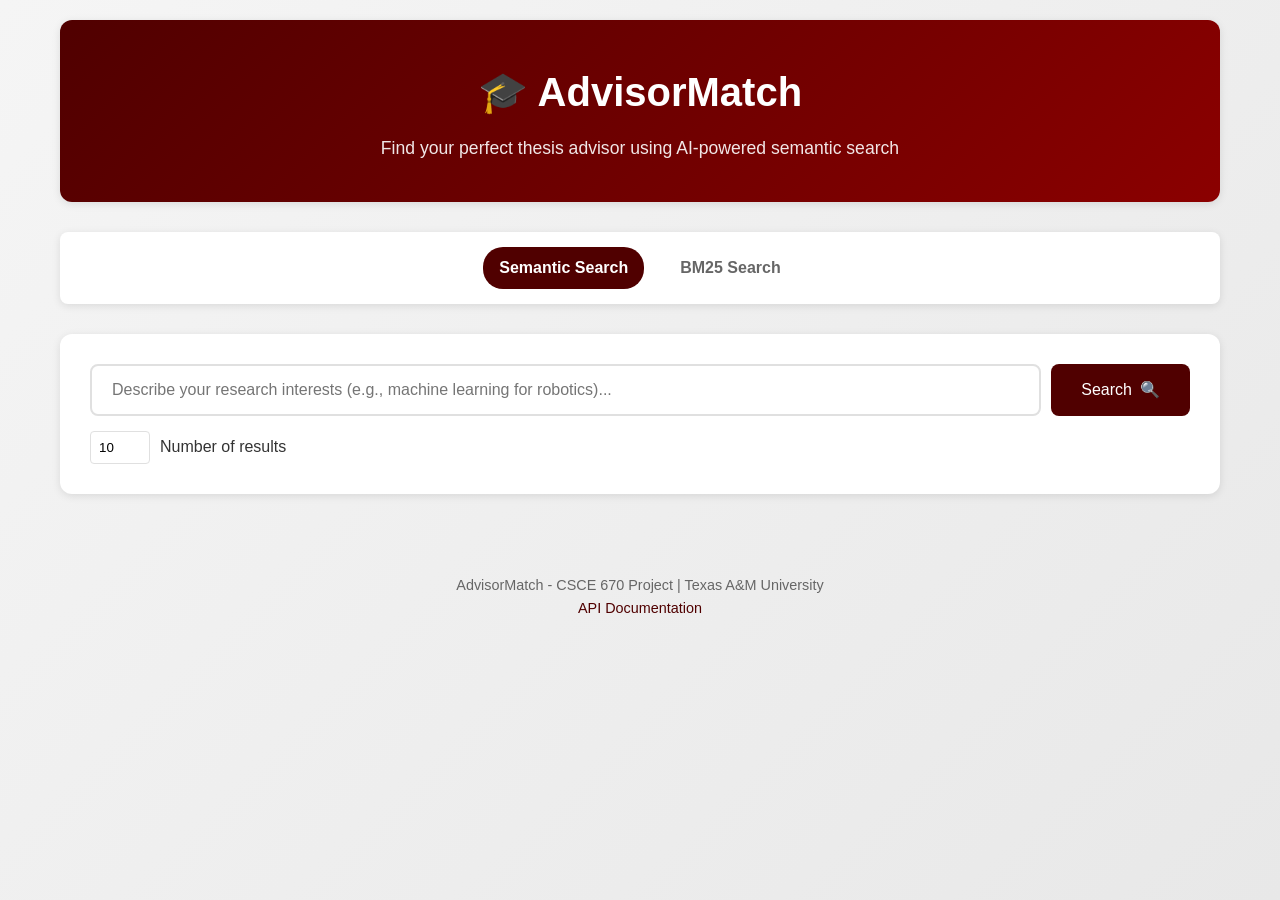
==== frontend/index.html @ f87c74a8 "feat: Implement AdvisorMatch application with professor search API, data models, and frontend compon" ====
<!DOCTYPE html>
<html lang="en">

<head>
    <meta charset="UTF-8">
    <meta name="viewport" content="width=device-width, initial-scale=1.0">
    <title>AdvisorMatch - Find Your Thesis Advisor</title>
    <link rel="stylesheet" href="css/styles.css">
</head>

<body>
    <div class="container">
        <!-- Header -->
        <header class="header">
            <div class="logo-container">
                <div class="logo">
                    <h1>🎓 AdvisorMatch</h1>
                </div>
                <p class="tagline">Find your perfect thesis advisor using AI-powered semantic search</p>
            </div>
        </header>

        <!-- Navigation -->
        <nav class="main-nav">
            <a href="index.html" class="nav-link active">Semantic Search</a>
            <a href="bm25.html" class="nav-link">BM25 Search</a>
        </nav>

        <!-- Search Section -->
        <section class="search-section">
            <div class="search-box">
                <input <input type="text" id="searchInput"
                    placeholder="Describe your research interests (e.g., machine learning for robotics)..."
                    autocomplete="off">
                <button id="searchButton" class="search-btn">
                    <span class="btn-text">Search</span>
                    <span class="btn-icon">🔍</span>
                </button>
            </div>

            <div class="search-options">
                <label>
                    <input type="number" id="topK" value="10" min="1" max="20">
                    <span>Number of results</span>
                </label>
            </div>
        </section>

        <!-- Loading Spinner -->
        <div id="loadingSpinner" class="loading-spinner hidden">
            <div class="spinner"></div>
            <p>Searching for advisors...</p>
        </div>

        <!-- Error Message -->
        <div id="errorMessage" class="error-message hidden"></div>

        <!-- Results Section -->
        <section id="resultsSection" class="results-section hidden">
            <div class="results-header">
                <h2>Search Results</h2>
                <p id="resultsInfo" class="results-info"></p>
            </div>
            <div id="resultsContainer" class="results-container"></div>
        </section>

        <!-- Footer -->
        <footer class="footer">
            <p>AdvisorMatch - CSCE 670 Project | Texas A&M University</p>
            <p class="api-link">
                <a href="http://localhost:8000/docs" target="_blank">API Documentation</a>
            </p>
        </footer>
    </div>

    <script src="js/app.js"></script>
</body>

</html>
---- frontend/css/styles.css ----
/* AdvisorMatch Styles */

* {
    margin: 0;
    padding: 0;
    box-sizing: border-box;
}

:root {
    --primary-color: #500000;
    --secondary-color: #8B0000;
    --accent-color: #FFD700;
    --text-color: #333;
    --bg-color: #f5f5f5;
    --card-bg: #ffffff;
    --border-color: #e0e0e0;
    --shadow: 0 2px 8px rgba(0, 0, 0, 0.1);
    --shadow-hover: 0 4px 16px rgba(0, 0, 0, 0.15);
}

body {
    font-family: 'Segoe UI', Tahoma, Geneva, Verdana, sans-serif;
    background: linear-gradient(135deg, #f5f5f5 0%, #e8e8e8 100%);
    color: var(--text-color);
    line-height: 1.6;
    min-height: 100vh;
}

.container {
    max-width: 1200px;
    margin: 0 auto;
    padding: 20px;
}

/* Header */
.header {
    text-align: center;
    padding: 40px 20px;
    background: linear-gradient(135deg, var(--primary-color) 0%, var(--secondary-color) 100%);
    color: white;
    border-radius: 12px;
    margin-bottom: 30px;
    box-shadow: var(--shadow);
}

.logo-container {
    display: flex;
    flex-direction: column;
    align-items: center;
    gap: 5px;
}

.logo h1 {
    font-size: 2.5rem;
    margin-bottom: 5px;
}

.tagline {
    font-size: 1.1rem;
    opacity: 0.9;
    color: white;
}

/* Navigation Bar */
.main-nav {
    display: flex;
    justify-content: center;
    gap: 20px;
    margin-bottom: 30px;
    background: white;
    padding: 15px;
    border-radius: 8px;
    box-shadow: var(--shadow);
}

.nav-link {
    text-decoration: none;
    color: #666;
    font-weight: 600;
    padding: 8px 16px;
    border-radius: 20px;
    transition: all 0.3s;
}

.nav-link:hover {
    color: var(--primary-color);
    background: #f0f0f0;
}

.nav-link.active {
    color: white;
    background: var(--primary-color);
}

/* Search Section */
.search-section {
    background: var(--card-bg);
    padding: 30px;
    border-radius: 12px;
    box-shadow: var(--shadow);
    margin-bottom: 30px;
}

.search-box {
    display: flex;
    gap: 10px;
    margin-bottom: 15px;
}

#searchInput {
    flex: 1;
    padding: 15px 20px;
    font-size: 1rem;
    border: 2px solid var(--border-color);
    border-radius: 8px;
    transition: border-color 0.3s;
}

#searchInput:focus {
    outline: none;
    border-color: var(--primary-color);
}

.search-btn {
    padding: 15px 30px;
    background: var(--primary-color);
    color: white;
    border: none;
    border-radius: 8px;
    font-size: 1rem;
    cursor: pointer;
    display: flex;
    align-items: center;
    gap: 8px;
    transition: all 0.3s;
}

.search-btn:hover {
    background: var(--secondary-color);
    transform: translateY(-2px);
    box-shadow: var(--shadow-hover);
}

.search-options {
    display: flex;
    gap: 20px;
    align-items: center;
}

.search-options label {
    display: flex;
    align-items: center;
    gap: 10px;
}

.search-options input[type="number"] {
    width: 60px;
    padding: 8px;
    border: 1px solid var(--border-color);
    border-radius: 4px;
}

/* Loading Spinner */
.loading-spinner {
    text-align: center;
    padding: 40px;
}

.spinner {
    width: 50px;
    height: 50px;
    border: 4px solid var(--border-color);
    border-top-color: var(--primary-color);
    border-radius: 50%;
    animation: spin 1s linear infinite;
    margin: 0 auto 20px;
}

@keyframes spin {
    to {
        transform: rotate(360deg);
    }
}

/* Error Message */
.error-message {
    background: #fee;
    color: #c00;
    padding: 20px;
    border-radius: 8px;
    border-left: 4px solid #c00;
    margin-bottom: 20px;
}

/* Results Section */
.results-section {
    margin-top: 30px;
}

.results-header {
    margin-bottom: 20px;
}

.results-header h2 {
    color: var(--primary-color);
    margin-bottom: 10px;
}

.results-info {
    color: #666;
    font-size: 0.95rem;
}

.results-container {
    display: grid;
    gap: 20px;
}

/* Professor Card */
.professor-card {
    background: var(--card-bg);
    border-radius: 12px;
    padding: 25px;
    box-shadow: var(--shadow);
    transition: all 0.3s;
    border-left: 4px solid var(--primary-color);
}

.professor-card:hover {
    transform: translateY(-4px);
    box-shadow: var(--shadow-hover);
}

.professor-header {
    display: flex;
    justify-content: space-between;
    align-items: start;
    margin-bottom: 15px;
}

.professor-info h3 {
    color: var(--primary-color);
    font-size: 1.4rem;
    margin-bottom: 5px;
}

.professor-header-content {
    display: flex;
    gap: 20px;
    align-items: center;
    flex: 1;
}

.professor-image {
    width: 120px;
    height: 120px;
    border-radius: 50%;
    object-fit: cover;
    border: 3px solid var(--border-color);
    box-shadow: 0 4px 8px rgba(0, 0, 0, 0.1);
}

.professor-meta {
    color: #666;
    font-size: 1rem;
}

/* Semi-Circle Gauge */
.gauge-container {
    position: relative;
    width: 120px;
    height: 60px;
    margin-left: 20px;
}

.gauge-svg {
    width: 100%;
    height: 100%;
    overflow: visible;
}



.nav-links {
    display: flex;
    gap: 20px;
}

.nav-links a {
    text-decoration: none;
    color: #555;
    font-weight: 500;
    transition: color 0.2s;
}

.nav-links a:hover {
    color: var(--primary-color);
}

.nav-links a.active {
    color: var(--primary-color);
    font-weight: 700;
}

.logo {
    display: flex;
    align-items: center;
    gap: 10px;
    font-size: 1.5rem;
    font-weight: 700;
    color: white;
    justify-content: center;
}

.gauge-text {
    position: absolute;
    bottom: 0;
    left: 0;
    width: 100%;
    text-align: center;
    font-size: 1.2rem;
    font-weight: bold;
    color: var(--text-color);
    line-height: 1;
}

.gauge-label {
    position: absolute;
    bottom: -20px;
    width: 100%;
    text-align: center;
    font-size: 0.8rem;
    color: #666;
}

.professor-details {
    margin: 15px 0;
}

.detail-row {
    display: flex;
    gap: 20px;
    margin: 8px 0;
    font-size: 0.9rem;
}

.detail-label {
    font-weight: 600;
    color: #555;
    min-width: 120px;
}

.detail-value {
    color: #333;
}

.score-breakdown {
    display: flex;
    gap: 15px;
    margin: 15px 0;
    padding: 15px;
    background: #f9f9f9;
    border-radius: 8px;
}

.score-item {
    flex: 1;
    text-align: center;
}

.score-item-label {
    font-size: 0.8rem;
    color: #666;
    margin-bottom: 5px;
}

.score-item-value {
    font-size: 1.1rem;
    font-weight: bold;
    color: var(--primary-color);
}

/* Publications */
.publications-section {
    margin-top: 15px;
}

.publications-section h4 {
    color: var(--primary-color);
    margin-bottom: 10px;
    font-size: 1.1rem;
}

.publication-item {
    background: #f9f9f9;
    padding: 15px;
    border-radius: 8px;
    margin-bottom: 10px;
    border-left: 4px solid #ccc;
    /* Default */
}

.pub-border-green {
    border-left-color: #28a745;
}

.pub-border-amber {
    border-left-color: #ffc107;
}

.pub-border-red {
    border-left-color: #dc3545;
}

.publication-title {
    font-weight: 600;
    color: #333;
    margin-bottom: 5px;
}

.publication-meta {
    display: flex;
    gap: 15px;
    font-size: 0.85rem;
    color: #666;
}

.similarity-score {
    color: var(--primary-color);
    font-weight: 600;
}

/* Footer */
.footer {
    text-align: center;
    padding: 30px 20px;
    margin-top: 50px;
    color: #666;
    font-size: 0.9rem;
}

.api-link a {
    color: var(--primary-color);
    text-decoration: none;
}

.api-link a:hover {
    text-decoration: underline;
}

/* Utility Classes */
.hidden {
    display: none !important;
}

/* Responsive Design */
@media (max-width: 768px) {
    .logo h1 {
        font-size: 2rem;
    }

    .search-box {
        flex-direction: column;
    }

    .professor-header {
        flex-direction: column;
        gap: 10px;
    }

    .score-breakdown {
        flex-direction: column;
    }

    .detail-row {
        flex-direction: column;
        gap: 5px;
    }
}
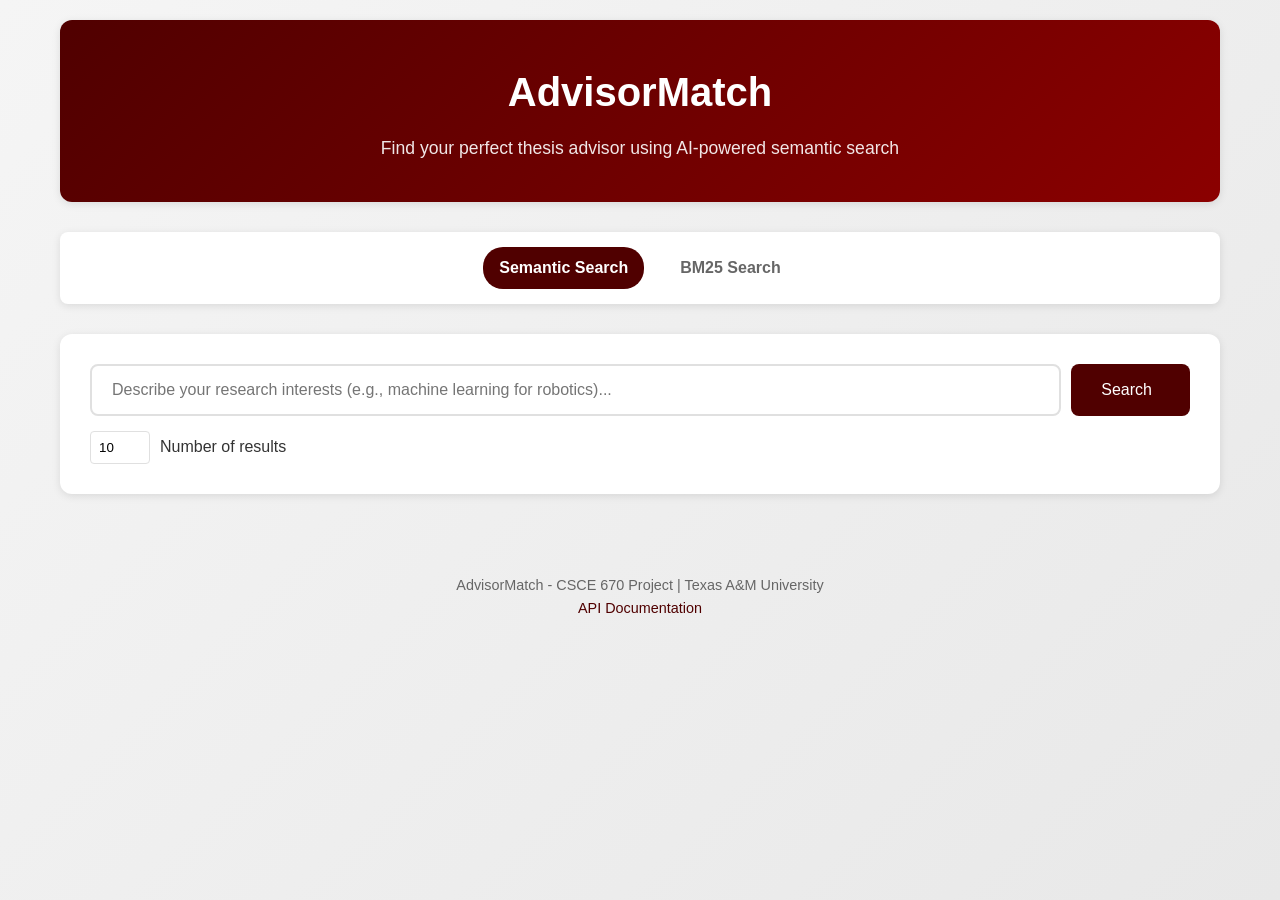
==== commit 5631936d: "added "AI Assistant" to help students find alignment and reach out to professors" ====
--- a/frontend/index.html
+++ b/frontend/index.html
@@ -6,6 +6,8 @@
     <meta name="viewport" content="width=device-width, initial-scale=1.0">
     <title>AdvisorMatch - Find Your Thesis Advisor</title>
     <link rel="stylesheet" href="css/styles.css">
+    <link rel="stylesheet" href="css/modal.css">
+    <link rel="stylesheet" href="css/badges.css">
 </head>
 
 <body>
@@ -14,7 +16,7 @@
         <header class="header">
             <div class="logo-container">
                 <div class="logo">
-                    <h1>🎓 AdvisorMatch</h1>
+                    <h1>AdvisorMatch</h1>
                 </div>
                 <p class="tagline">Find your perfect thesis advisor using AI-powered semantic search</p>
             </div>
@@ -34,7 +36,7 @@
                     autocomplete="off">
                 <button id="searchButton" class="search-btn">
                     <span class="btn-text">Search</span>
-                    <span class="btn-icon">🔍</span>
+                    <span class="btn-icon"></span>
                 </button>
             </div>
 
@@ -64,6 +66,88 @@
             <div id="resultsContainer" class="results-container"></div>
         </section>
 
+        <!-- Professor Assistant Modal -->
+        <div id="profModal" class="modal-overlay hidden">
+            <div class="modal-content">
+                <header class="modal-header">
+                    <div class="modal-prof-info">
+                        <h2 id="modalProfName">Professor Name</h2>
+                        <p id="modalProfDept">Department of Computer Science</p>
+                    </div>
+                    <button id="closeModal" class="close-btn">&times;</button>
+                </header>
+
+                <div class="modal-tabs">
+                    <button class="tab-btn active" data-tab="tab-understand">Understand Research</button>
+                    <button class="tab-btn" data-tab="tab-angle">Find My Angle</button>
+                    <button class="tab-btn" data-tab="tab-next">Next Steps</button>
+                </div>
+
+                <div class="modal-body">
+                    <!-- Tab 1: Understand -->
+                    <div id="tab-understand" class="tab-content active">
+                        <div id="understandLoading" class="loading-spinner hidden">
+                            <div class="spinner"></div>
+                            <p>Analyzing research history...</p>
+                        </div>
+                        <div id="understandContent"></div>
+                    </div>
+
+                    <!-- Tab 2: Find Angle -->
+                    <div id="tab-angle" class="tab-content">
+                        <div class="input-group">
+                            <label>Your Research Interests</label>
+                            <textarea id="angleInterestInput" class="form-control" rows="3"
+                                placeholder="I am interested in..."></textarea>
+                        </div>
+                        <div class="input-group">
+                            <label>Resume / Background Context (Optional)</label>
+                            <span class="helper-text">Upload your resume (PDF) or paste your summary below.</span>
+
+                            <div style="display: flex; gap: 10px; margin-bottom: 10px; align-items: center;">
+                                <input type="file" id="resumeUpload" accept=".pdf" style="font-size: 0.9em;">
+                                <span id="parsingStatus" style="font-size: 0.85em; color: #666;"></span>
+                            </div>
+
+                            <textarea id="angleResumeInput" class="form-control" rows="4"
+                                placeholder="Expertise in Python, PyTorch. Previous project on..."></textarea>
+                        </div>
+                        <button id="findAngleBtn" class="primary-btn">Find Alignment</button>
+
+                        <div id="angleLoading" class="loading-spinner hidden" style="margin-top: 20px;">
+                            <div class="spinner"></div>
+                            <p>Finding research connections...</p>
+                        </div>
+                        <div id="angleResults" style="margin-top: 20px;"></div>
+                    </div>
+
+                    <!-- Tab 3: Next Steps -->
+                    <div id="tab-next" class="tab-content">
+                        <div id="nextStepsPlaceholder" style="text-align: center; color: #666; margin-top: 40px;">
+                            <p>Please select a <strong>Research Angle</strong> in the previous tab first.</p>
+                        </div>
+                        <div id="nextStepsContent" class="hidden">
+                            <div class="input-group">
+                                <label>Your Level</label>
+                                <select id="studentLevelSelect" style="padding: 10px; border-radius: 6px;">
+                                    <option value="Undergrad">Undergrad</option>
+                                    <option value="Masters">Masters</option>
+                                    <option value="PhD">PhD</option>
+                                </select>
+                                <button id="generateStepsBtn" class="primary-btn" style="margin-left: 10px;">Generate
+                                    Plan</button>
+                            </div>
+                            <div id="stepsLoading" class="loading-spinner hidden">
+                                <div class="spinner"></div>
+                                <p>Creating action plan...</p>
+                            </div>
+                            <div id="stepsResult"></div>
+                        </div>
+                    </div>
+                </div>
+            </div>
+        </div>
+
         <!-- Footer -->
         <footer class="footer">
             <p>AdvisorMatch - CSCE 670 Project | Texas A&M University</p>
@@ -73,6 +157,7 @@
         </footer>
     </div>
 
+    <script src="js/assistant.js"></script>
     <script src="js/app.js"></script>
 </body>
 
--- a/frontend/css/modal.css
+++ b/frontend/css/modal.css
@@ -0,0 +1,251 @@
+/* Modal Base Styles */
+.modal-overlay {
+    position: fixed;
+    top: 0;
+    left: 0;
+    width: 100%;
+    height: 100%;
+    background: rgba(0, 0, 0, 0.75);
+    backdrop-filter: blur(4px);
+    display: flex;
+    justify-content: center;
+    align-items: center;
+    z-index: 1000;
+    opacity: 1;
+    transition: opacity 0.2s;
+}
+
+.modal-overlay.hidden {
+    opacity: 0;
+    pointer-events: none;
+    display: none;
+}
+
+.modal-content {
+    background: white;
+    width: 90%;
+    max-width: 900px;
+    height: 90vh;
+    border-radius: 12px;
+    box-shadow: 0 20px 50px rgba(0, 0, 0, 0.3);
+    overflow: hidden;
+    display: flex;
+    flex-direction: column;
+}
+
+/* Modal Header */
+.modal-header {
+    background: white;
+    padding: 20px 30px;
+    border-bottom: 1px solid #eee;
+    display: flex;
+    justify-content: space-between;
+    align-items: start;
+    position: sticky;
+    top: 0;
+}
+
+.modal-prof-info h2 {
+    margin: 0;
+    font-size: 1.5rem;
+    color: #1a1a1a;
+}
+
+.modal-prof-info p {
+    margin: 5px 0 0;
+    color: #666;
+    font-size: 0.95rem;
+}
+
+.close-btn {
+    background: none;
+    border: none;
+    font-size: 24px;
+    color: #999;
+    cursor: pointer;
+    padding: 0;
+    line-height: 1;
+}
+
+.close-btn:hover {
+    color: #333;
+}
+
+/* Navigation Tabs */
+.modal-tabs {
+    display: flex;
+    border-bottom: 1px solid #eee;
+    padding: 0 30px;
+    background: #fafafa;
+}
+
+.tab-btn {
+    padding: 15px 20px;
+    background: none;
+    border: none;
+    border-bottom: 2px solid transparent;
+    color: #666;
+    font-weight: 500;
+    cursor: pointer;
+    transition: all 0.2s;
+}
+
+.tab-btn:hover {
+    color: #2563eb;
+    background: #f0f4ff;
+}
+
+.tab-btn.active {
+    color: #2563eb;
+    border-bottom: 2px solid #2563eb;
+    background: white;
+}
+
+/* Tab Content Areas */
+.modal-body {
+    flex: 1;
+    overflow-y: auto;
+    padding: 30px;
+    background: white;
+}
+
+.tab-content {
+    display: none;
+    animation: fadeIn 0.3s ease;
+}
+
+.tab-content.active {
+    display: block;
+}
+
+@keyframes fadeIn {
+    from {
+        opacity: 0;
+        transform: translateY(5px);
+    }
+
+    to {
+        opacity: 1;
+        transform: translateY(0);
+    }
+}
+
+/* Mode 1: Understand Styles */
+.analysis-card {
+    background: #f8fafc;
+    border: 1px solid #e2e8f0;
+    border-radius: 8px;
+    padding: 20px;
+    margin-bottom: 20px;
+}
+
+.analysis-card h3 {
+    color: #1e293b;
+    margin-top: 0;
+    border-bottom: 2px solid #e2e8f0;
+    padding-bottom: 10px;
+    font-size: 1.1rem;
+}
+
+.tags-container {
+    display: flex;
+    flex-wrap: wrap;
+    gap: 8px;
+    margin-top: 10px;
+}
+
+.theme-tag {
+    background: #e0f2fe;
+    color: #0369a1;
+    padding: 6px 14px;
+    border-radius: 20px;
+    font-size: 0.9rem;
+    font-weight: 500;
+}
+
+/* Mode 2: Find Angle Styles */
+.input-group {
+    margin-bottom: 20px;
+}
+
+.input-group label {
+    display: block;
+    margin-bottom: 8px;
+    font-weight: 500;
+    color: #333;
+}
+
+.helper-text {
+    font-size: 0.85rem;
+    color: #666;
+    margin-bottom: 8px;
+    display: block;
+}
+
+textarea.form-control {
+    width: 100%;
+    padding: 12px;
+    border: 1px solid #ddd;
+    border-radius: 8px;
+    font-family: inherit;
+    resize: vertical;
+    transition: border-color 0.2s;
+}
+
+textarea.form-control:focus {
+    border-color: #2563eb;
+    outline: none;
+    box-shadow: 0 0 0 3px rgba(37, 99, 235, 0.1);
+}
+
+.primary-btn {
+    background: #2563eb;
+    color: white;
+    border: none;
+    padding: 12px 24px;
+    border-radius: 8px;
+    font-weight: 500;
+    cursor: pointer;
+    transition: background 0.2s;
+}
+
+.primary-btn:hover {
+    background: #1d4ed8;
+}
+
+.angle-card {
+    background: white;
+    border: 1px solid #ddd;
+    border-radius: 8px;
+    padding: 20px;
+    margin-bottom: 15px;
+    cursor: pointer;
+    transition: all 0.2s;
+}
+
+.angle-card:hover {
+    border-color: #2563eb;
+    transform: translateY(-2px);
+    box-shadow: 0 4px 12px rgba(0, 0, 0, 0.05);
+}
+
+.angle-card h4 {
+    color: #2563eb;
+    margin: 0 0 10px 0;
+}
+
+/* Mode 3: Next Steps Styles */
+.checklist-item {
+    display: flex;
+    align-items: start;
+    padding: 15px;
+    background: #fff;
+    border-bottom: 1px solid #eee;
+}
+
+.checklist-checkbox {
+    margin-top: 4px;
+    margin-right: 12px;
+    width: 20px;
+    height: 20px;
+}
--- a/frontend/css/badges.css
+++ b/frontend/css/badges.css
@@ -0,0 +1,39 @@
+/* AI Badge Style */
+.professor-name-link {
+    cursor: pointer;
+    transition: color 0.2s;
+    display: inline-flex;
+    align-items: center;
+    gap: 10px;
+}
+
+.professor-name-link:hover {
+    color: #2563eb;
+    text-decoration: underline;
+}
+
+.ai-badge {
+    background: linear-gradient(135deg, #2563eb, #7c3aed);
+    color: white;
+    font-size: 0.65rem;
+    padding: 4px 10px;
+    border-radius: 6px;
+    font-weight: 600;
+    text-shadow: 0 1px 1px rgba(0, 0, 0, 0.1);
+    border: none;
+    cursor: pointer;
+    box-shadow: 0 2px 4px rgba(37, 99, 235, 0.2);
+    transition: all 0.2s ease;
+    text-transform: uppercase;
+    letter-spacing: 0.025em;
+}
+
+.ai-badge:hover {
+    transform: translateY(-1px);
+    box-shadow: 0 4px 6px rgba(37, 99, 235, 0.3);
+    filter: brightness(1.1);
+}
+
+.ai-badge:active {
+    transform: translateY(0);
+}
